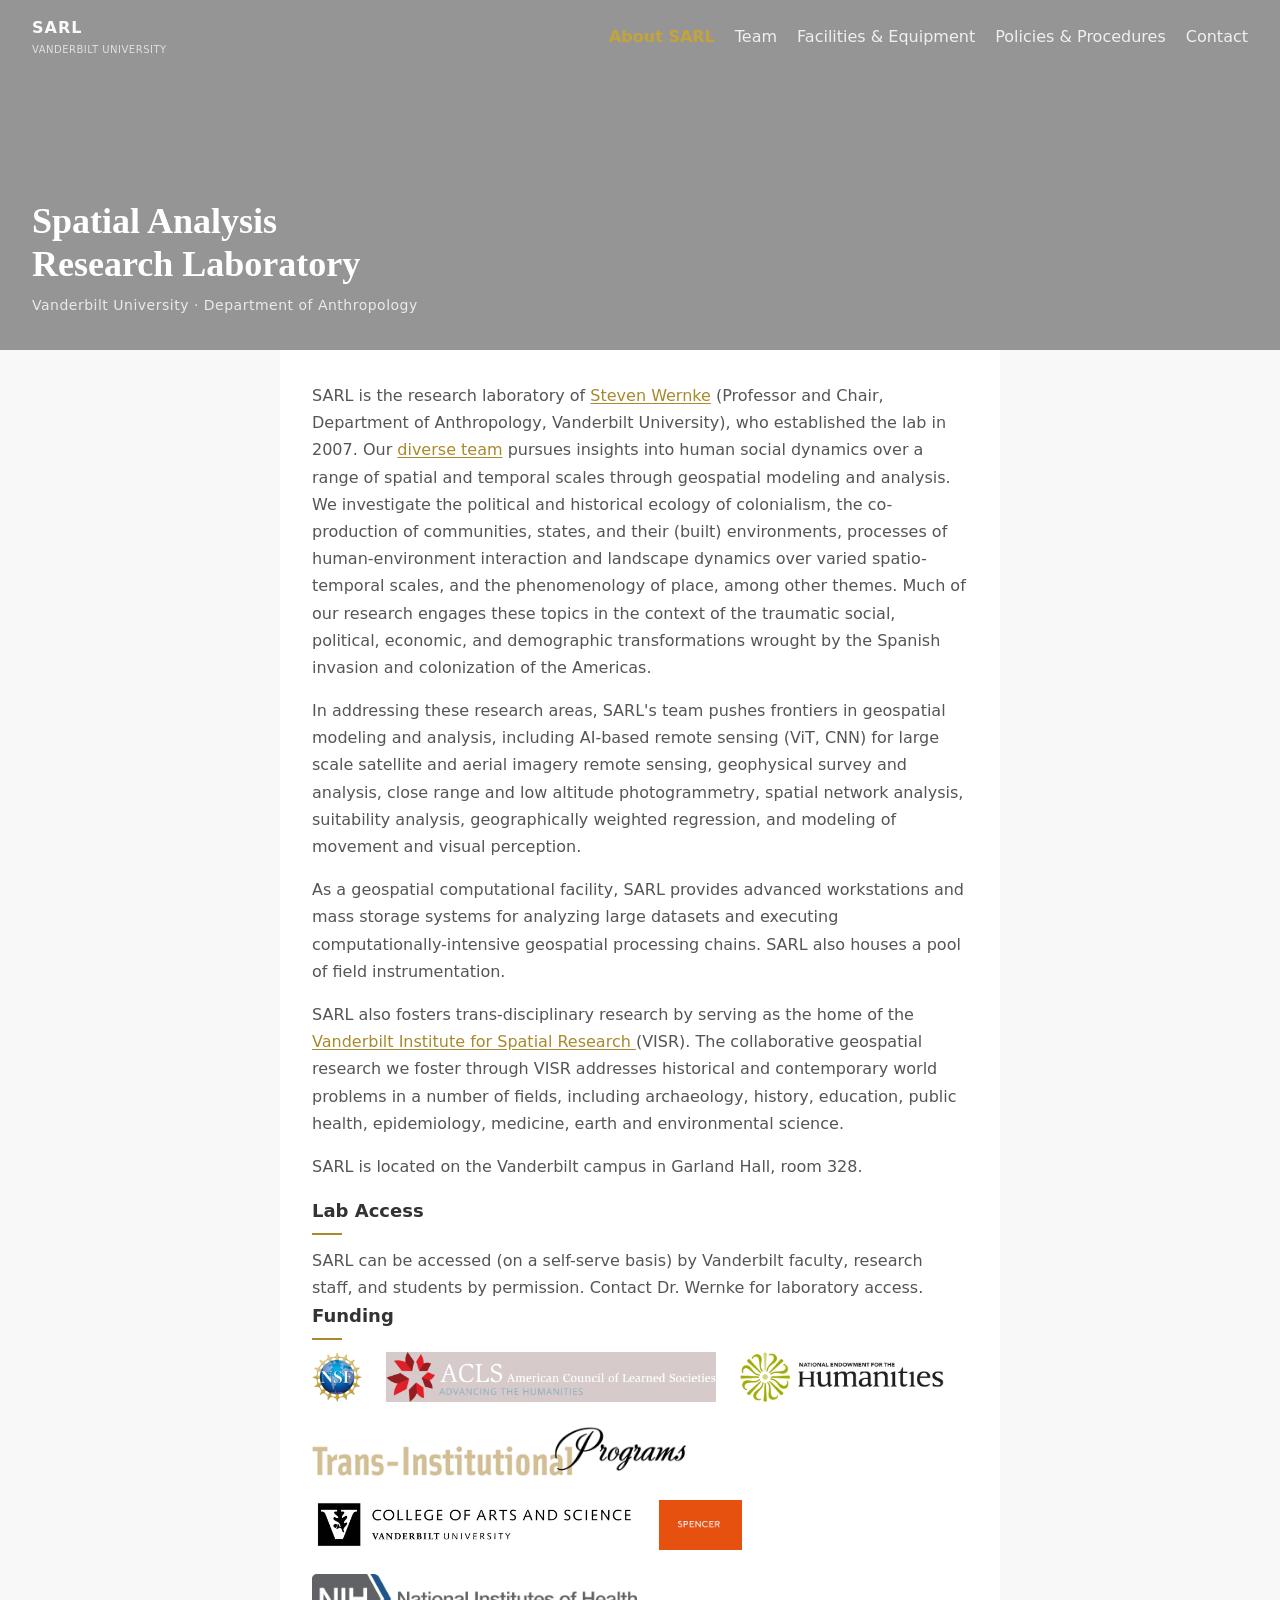
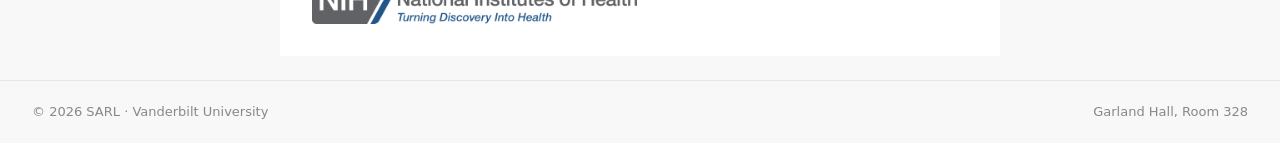
==== index.html @ 1a66ec26 "chore: trigger pages rebuild" ====
<!DOCTYPE html>
<html lang="en">
<head>
  <meta charset="UTF-8">
  <meta name="viewport" content="width=device-width, initial-scale=1.0">
  <title>SARL — Spatial Analysis Research Laboratory</title>
  <link rel="stylesheet" href="css/style.css">
</head>
<body>
  <header class="hero" style="background-image: url('images/hero/satellite.png');">
    <nav class="site-nav">
      <a href="index.html" class="logo">
        <span class="logo-name">SARL</span>
        <span class="logo-sub">VANDERBILT UNIVERSITY</span>
      </a>
      <button class="hamburger" aria-label="Toggle navigation">
        <span></span><span></span><span></span>
      </button>
      <ul class="nav-links">
        <li><a href="index.html" class="active">About SARL</a></li>
        <li><a href="team.html">Team</a></li>
        <li><a href="facilities.html">Facilities &amp; Equipment</a></li>
        <li><a href="policies.html">Policies &amp; Procedures</a></li>
        <li><a href="contact.html">Contact</a></li>
      </ul>
    </nav>
    <div class="hero-text">
      <h1 class="hero-title">Spatial Analysis<br>Research Laboratory</h1>
      <p class="hero-subtitle">Vanderbilt University · Department of Anthropology</p>
    </div>
  </header>

  <main class="content">
    <p>SARL is the research laboratory of <a href="http://stevenwernke.com/" target="_blank" rel="noreferrer noopener"> Steven Wernke</a> (Professor and Chair, Department of Anthropology, Vanderbilt University), who established the lab in 2007. Our <a href="https://wernkelab.org/?page_id=114">diverse team</a> pursues insights into human social dynamics over a range of spatial and temporal scales through geospatial modeling and analysis. We investigate the political and historical ecology of colonialism, the co-production of communities, states, and their (built) environments, processes of human-environment interaction and landscape dynamics over varied spatio-temporal scales, and the phenomenology of place, among other themes. Much of our research engages these topics in the context of the traumatic social, political, economic, and demographic transformations wrought by the Spanish invasion and colonization of the Americas.</p>

    <p>In addressing these research areas, SARL's team pushes frontiers in geospatial modeling and analysis, including AI-based remote sensing (ViT, CNN) for large scale satellite and aerial imagery remote sensing, geophysical survey and analysis, close range and low altitude photogrammetry, spatial network analysis, suitability analysis, geographically weighted regression, and modeling of movement and visual perception.</p>

    <p>As a geospatial computational facility, SARL provides advanced workstations and mass storage systems for analyzing large datasets and executing computationally-intensive geospatial processing chains. SARL also houses a pool of field instrumentation.</p>

    <p>SARL also fosters trans-disciplinary research by serving as the home of the <a href="http://visrvu.org" data-type="link" data-id="visrvu.org">Vanderbilt Institute for Spatial Research </a>(VISR). The collaborative geospatial research we foster through VISR addresses historical and contemporary world problems in a number of fields, including archaeology, history, education, public health, epidemiology, medicine, earth and environmental science.</p>

    <p>SARL is located on the Vanderbilt campus in Garland Hall, room 328.</p>

    <section>
      <h2 class="section-heading">Lab Access</h2>
      <p>SARL can be accessed (on a self-serve basis) by Vanderbilt faculty, research staff, and students by permission. Contact Dr. Wernke for laboratory access.</p>
    </section>

    <section>
      <h2 class="section-heading">Funding</h2>
      <div class="funding-logos">
        <img src="images/logos/nsf.png" alt="National Science Foundation logo">
        <img src="images/logos/acls.png" alt="American Council of Learned Societies logo">
        <img src="images/logos/neh.jpg" alt="National Endowment for the Humanities logo">
        <img src="images/logos/vanderbilt-tip.png" alt="Vanderbilt Trans-Institutional Programs logo">
        <img src="images/logos/vanderbilt-cas.jpg" alt="Vanderbilt College of Arts and Science logo">
        <img src="images/logos/spencer.jpg" alt="Spencer Foundation logo">
        <img src="images/logos/nih.png" alt="National Institutes of Health logo">
      </div>
    </section>
  </main>

  <footer class="site-footer">
    <span>&copy; 2026 SARL · Vanderbilt University</span>
    <span>Garland Hall, Room 328</span>
  </footer>

  <script src="js/nav.js"></script>
</body>
</html>
---- css/style.css ----
/* === Variables & Reset === */
:root {
  --gold: #a8892e;
  --gold-light: #c4a43a;
  --heading: #333333;
  --body-text: #555555;
  --secondary: #888888;
  --bg: #f8f8f8;
  --white: #ffffff;
  --max-width: 720px;
  --padding: 32px;
  --section-gap: 24px;
}

*,
*::before,
*::after {
  box-sizing: border-box;
  margin: 0;
  padding: 0;
}

html {
  font-family: system-ui, -apple-system, sans-serif;
  font-size: 16px;
  line-height: 1.7;
  color: var(--body-text);
  background: var(--bg);
}

body {
  min-height: 100vh;
}

img {
  max-width: 100%;
  height: auto;
  display: block;
}

a {
  color: var(--gold);
  text-decoration: underline;
  text-underline-offset: 2px;
}

a:hover {
  color: var(--gold-light);
}

/* === Layout === */
.content {
  max-width: var(--max-width);
  margin: 0 auto;
  padding: var(--padding);
  background: var(--white);
}

.content > p {
  margin-bottom: 16px;
}

/* === Nav (subpages) === */
.site-nav {
  display: flex;
  justify-content: space-between;
  align-items: center;
  padding: 14px var(--padding);
  border-bottom: 2px solid var(--gold);
  background: var(--white);
}

.site-nav .logo {
  text-decoration: none;
}

.site-nav .logo-name {
  font-weight: 700;
  color: var(--heading);
  font-size: 16px;
  letter-spacing: 1px;
  text-decoration: none;
}

.site-nav .logo-sub {
  font-size: 10px;
  color: var(--gold);
  letter-spacing: 0.5px;
  display: block;
}

.nav-links {
  display: flex;
  gap: 20px;
  list-style: none;
}

.nav-links a {
  font-size: 16px;
  color: var(--body-text);
  text-decoration: none;
}

.nav-links a:hover {
  color: var(--gold);
}

.nav-links a.active {
  color: var(--gold);
  font-weight: 600;
}

.hamburger {
  display: none;
  background: none;
  border: none;
  cursor: pointer;
  flex-direction: column;
  gap: 4px;
}

.hamburger span {
  display: block;
  width: 22px;
  height: 2px;
  background: var(--heading);
  transition: transform 0.2s;
}

/* === Hero (homepage only) === */
.hero {
  position: relative;
  height: 350px;
  background-size: cover;
  background-position: center;
  display: flex;
  flex-direction: column;
  justify-content: space-between;
}

.hero::before {
  content: "";
  position: absolute;
  inset: 0;
  background: rgba(0, 0, 0, 0.4);
}

.hero > * {
  position: relative;
  z-index: 1;
}

.hero .site-nav {
  background: transparent;
  border-bottom: none;
}

.hero .site-nav .logo-name {
  color: rgba(255, 255, 255, 0.95);
}

.hero .site-nav .logo-sub {
  color: rgba(255, 255, 255, 0.7);
}

.hero .nav-links a {
  color: rgba(255, 255, 255, 0.85);
}

.hero .nav-links a:hover,
.hero .nav-links a.active {
  color: var(--gold-light);
}

.hero-text {
  padding: var(--padding);
}

.hero-title {
  font-family: Georgia, serif;
  font-size: 36px;
  font-weight: 700;
  color: #fff;
  line-height: 1.2;
}

.hero-subtitle {
  color: rgba(255, 255, 255, 0.8);
  font-size: 14px;
  margin-top: 8px;
  letter-spacing: 0.5px;
}

/* === Typography === */
.page-title {
  font-size: 28px;
  font-weight: 700;
  color: var(--heading);
  margin-bottom: 6px;
}

.page-title::after {
  content: "";
  display: block;
  width: 40px;
  height: 2px;
  background: var(--gold);
  margin-top: 8px;
}

.section-label {
  font-size: 13px;
  font-weight: 600;
  color: var(--gold);
  text-transform: uppercase;
  letter-spacing: 1px;
  margin-bottom: 16px;
  margin-top: var(--section-gap);
}

.section-heading {
  font-size: 18px;
  font-weight: 700;
  color: var(--heading);
}

.section-heading::after {
  content: "";
  display: block;
  width: 30px;
  height: 2px;
  background: var(--gold);
  margin-top: 6px;
  margin-bottom: 12px;
}

.subtitle {
  font-size: 13px;
  color: var(--gold);
}

/* === Footer === */
.site-footer {
  border-top: 1px solid #e5e5e5;
  padding: 20px var(--padding);
  display: flex;
  justify-content: space-between;
  font-size: 13px;
  color: var(--secondary);
  margin-top: var(--section-gap);
}

/* === Team profiles === */
.profile {
  display: flex;
  gap: 20px;
  padding-bottom: var(--section-gap);
  margin-bottom: var(--section-gap);
  border-bottom: 1px solid #eee;
}

.profile:last-child {
  border-bottom: none;
}

.profile-photo {
  width: 120px;
  max-height: 160px;
  border-radius: 4px;
  flex-shrink: 0;
  object-fit: cover;
}

.profile-name {
  font-size: 18px;
  font-weight: 700;
  color: var(--heading);
}

.profile-title {
  font-size: 13px;
  color: var(--gold);
  margin: 2px 0 8px;
}

.profile-bio {
  font-size: 15px;
  line-height: 1.7;
}

.profile-bio p {
  margin-bottom: 12px;
}

.profile-bio a {
  color: var(--gold);
}

/* === Facilities equipment grid === */
.equipment-grid {
  display: grid;
  grid-template-columns: 1fr 1fr;
  gap: 20px;
  margin-bottom: var(--section-gap);
}

.equipment-item h3 {
  font-size: 15px;
  font-weight: 600;
  color: var(--heading);
  margin-bottom: 4px;
}

.equipment-item p {
  font-size: 14px;
  color: var(--body-text);
}

/* === Funding logos === */
.funding-logos {
  display: flex;
  flex-wrap: wrap;
  gap: 24px;
  align-items: center;
  margin-top: 12px;
}

.funding-logos img {
  height: 50px;
  width: auto;
}

/* === Software list === */
.software-list {
  font-size: 15px;
  color: var(--body-text);
  line-height: 2;
}

/* === Contact === */
.contact-card {
  display: flex;
  gap: 24px;
  align-items: flex-start;
}

.contact-photo {
  width: 180px;
  border-radius: 4px;
  flex-shrink: 0;
}

/* === Policies sections === */
.policy-section {
  margin-bottom: var(--section-gap);
}

.policy-section p {
  margin-bottom: 12px;
}

/* === Mobile (≤768px) === */
@media (max-width: 768px) {
  :root {
    --padding: 16px;
  }

  .hamburger {
    display: flex;
  }

  .nav-links {
    display: none;
    flex-direction: column;
    width: 100%;
    padding: 12px 0;
    gap: 0;
  }

  .nav-links.open {
    display: flex;
  }

  .nav-links a {
    padding: 10px 0;
    border-bottom: 1px solid #eee;
  }

  .site-nav {
    flex-wrap: wrap;
  }

  .hero {
    height: 200px;
  }

  .hero-title {
    font-size: 24px;
  }

  .page-title {
    font-size: 22px;
  }

  .profile {
    flex-direction: column;
  }

  .profile-photo {
    width: 80px;
  }

  .equipment-grid {
    grid-template-columns: 1fr;
  }

  .contact-card {
    flex-direction: column;
  }

  .contact-photo {
    width: 140px;
  }

  .site-footer {
    flex-direction: column;
    text-align: center;
    gap: 4px;
  }

  .funding-logos img {
    height: 40px;
  }
}
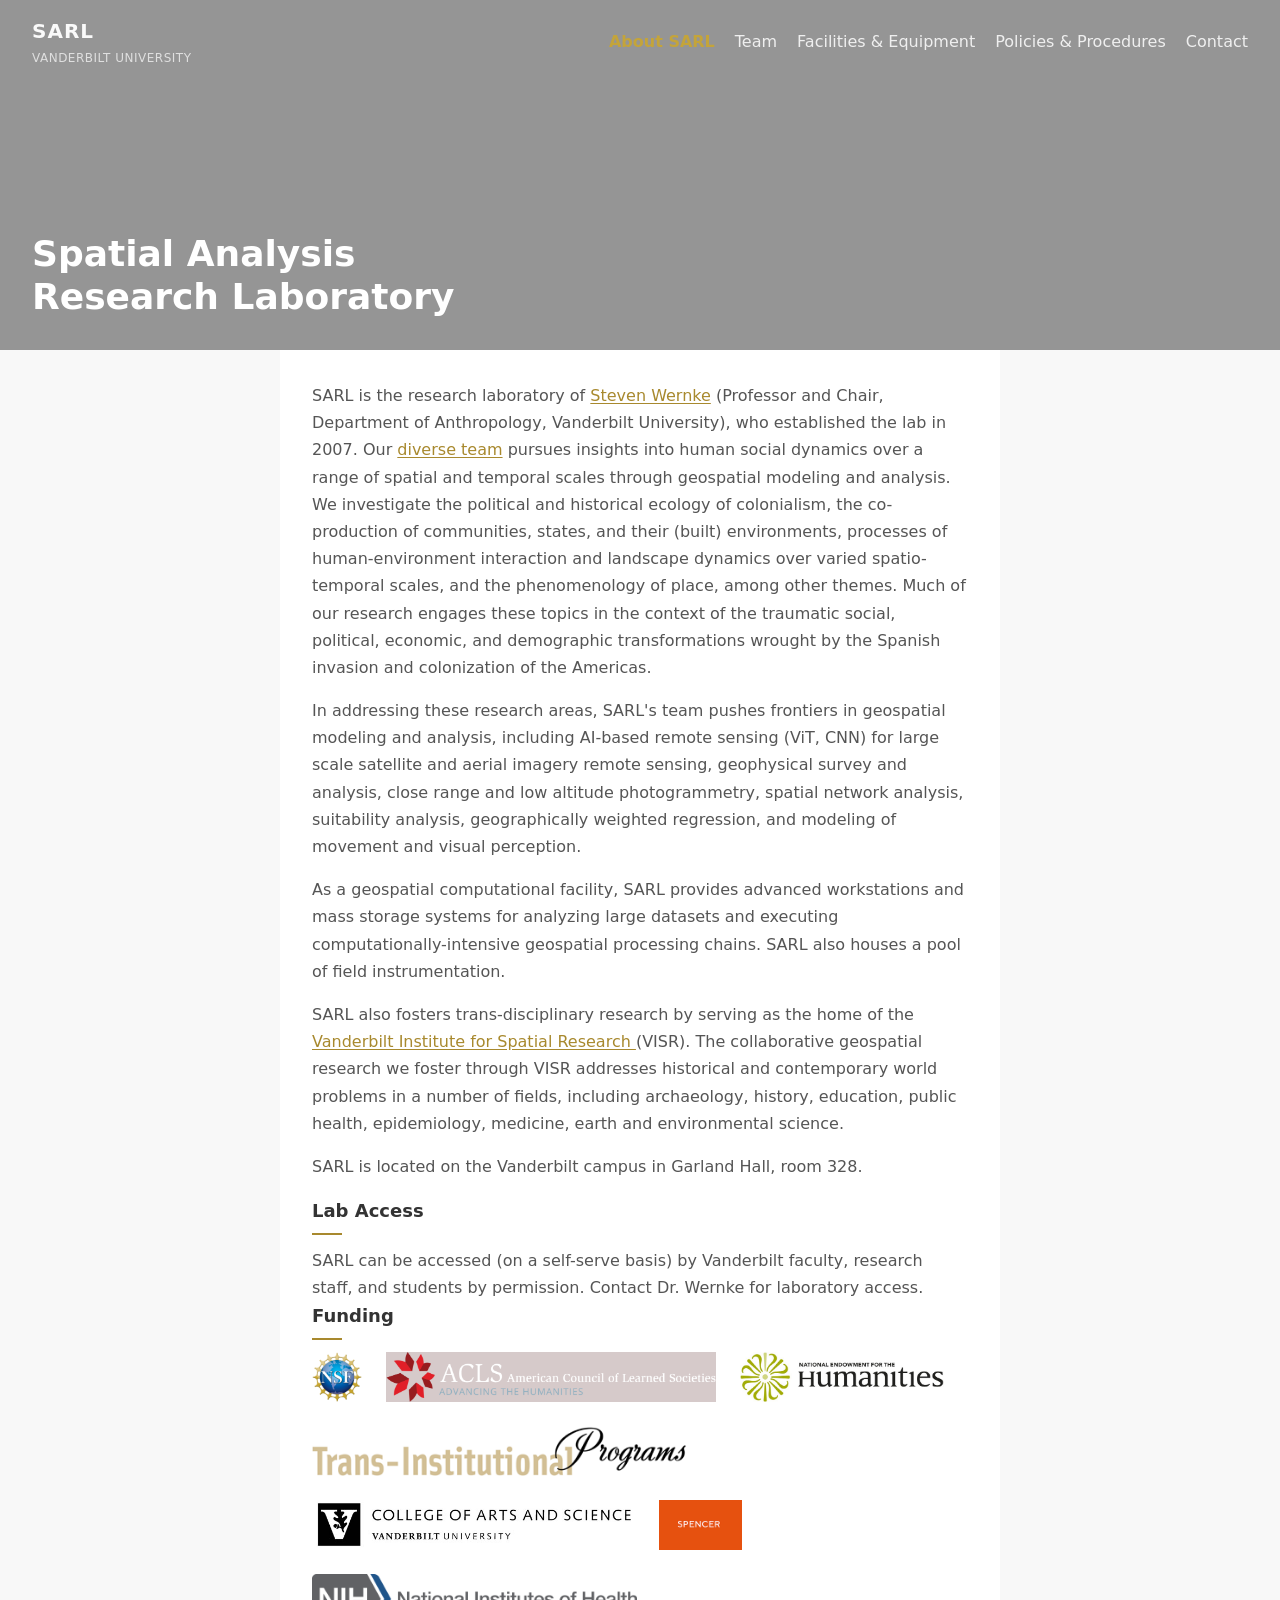
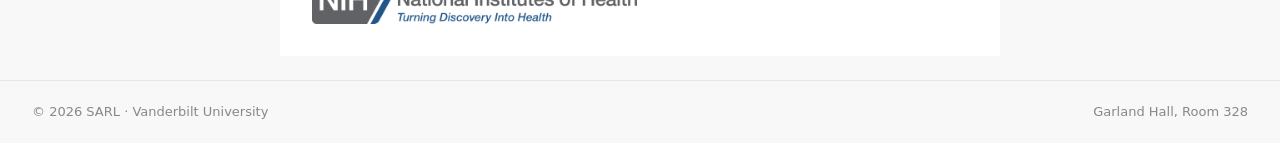
==== commit 31854991: "fix: remove hero subtitle Co-Authored-By: Claude Sonnet 4.6 <noreply@anthropic.com>" ====
--- a/index.html
+++ b/index.html
@@ -26,7 +26,6 @@
     </nav>
     <div class="hero-text">
       <h1 class="hero-title">Spatial Analysis<br>Research Laboratory</h1>
-      <p class="hero-subtitle">Vanderbilt University · Department of Anthropology</p>
     </div>
   </header>
 
--- a/css/style.css
+++ b/css/style.css
@@ -77,13 +77,13 @@
 .site-nav .logo-name {
   font-weight: 700;
   color: var(--heading);
-  font-size: 16px;
+  font-size: 20px;
   letter-spacing: 1px;
   text-decoration: none;
 }
 
 .site-nav .logo-sub {
-  font-size: 10px;
+  font-size: 12px;
   color: var(--gold);
   letter-spacing: 0.5px;
   display: block;
@@ -177,7 +177,7 @@
 }
 
 .hero-title {
-  font-family: Georgia, serif;
+  font-family: system-ui, -apple-system, sans-serif;
   font-size: 36px;
   font-weight: 700;
   color: #fff;
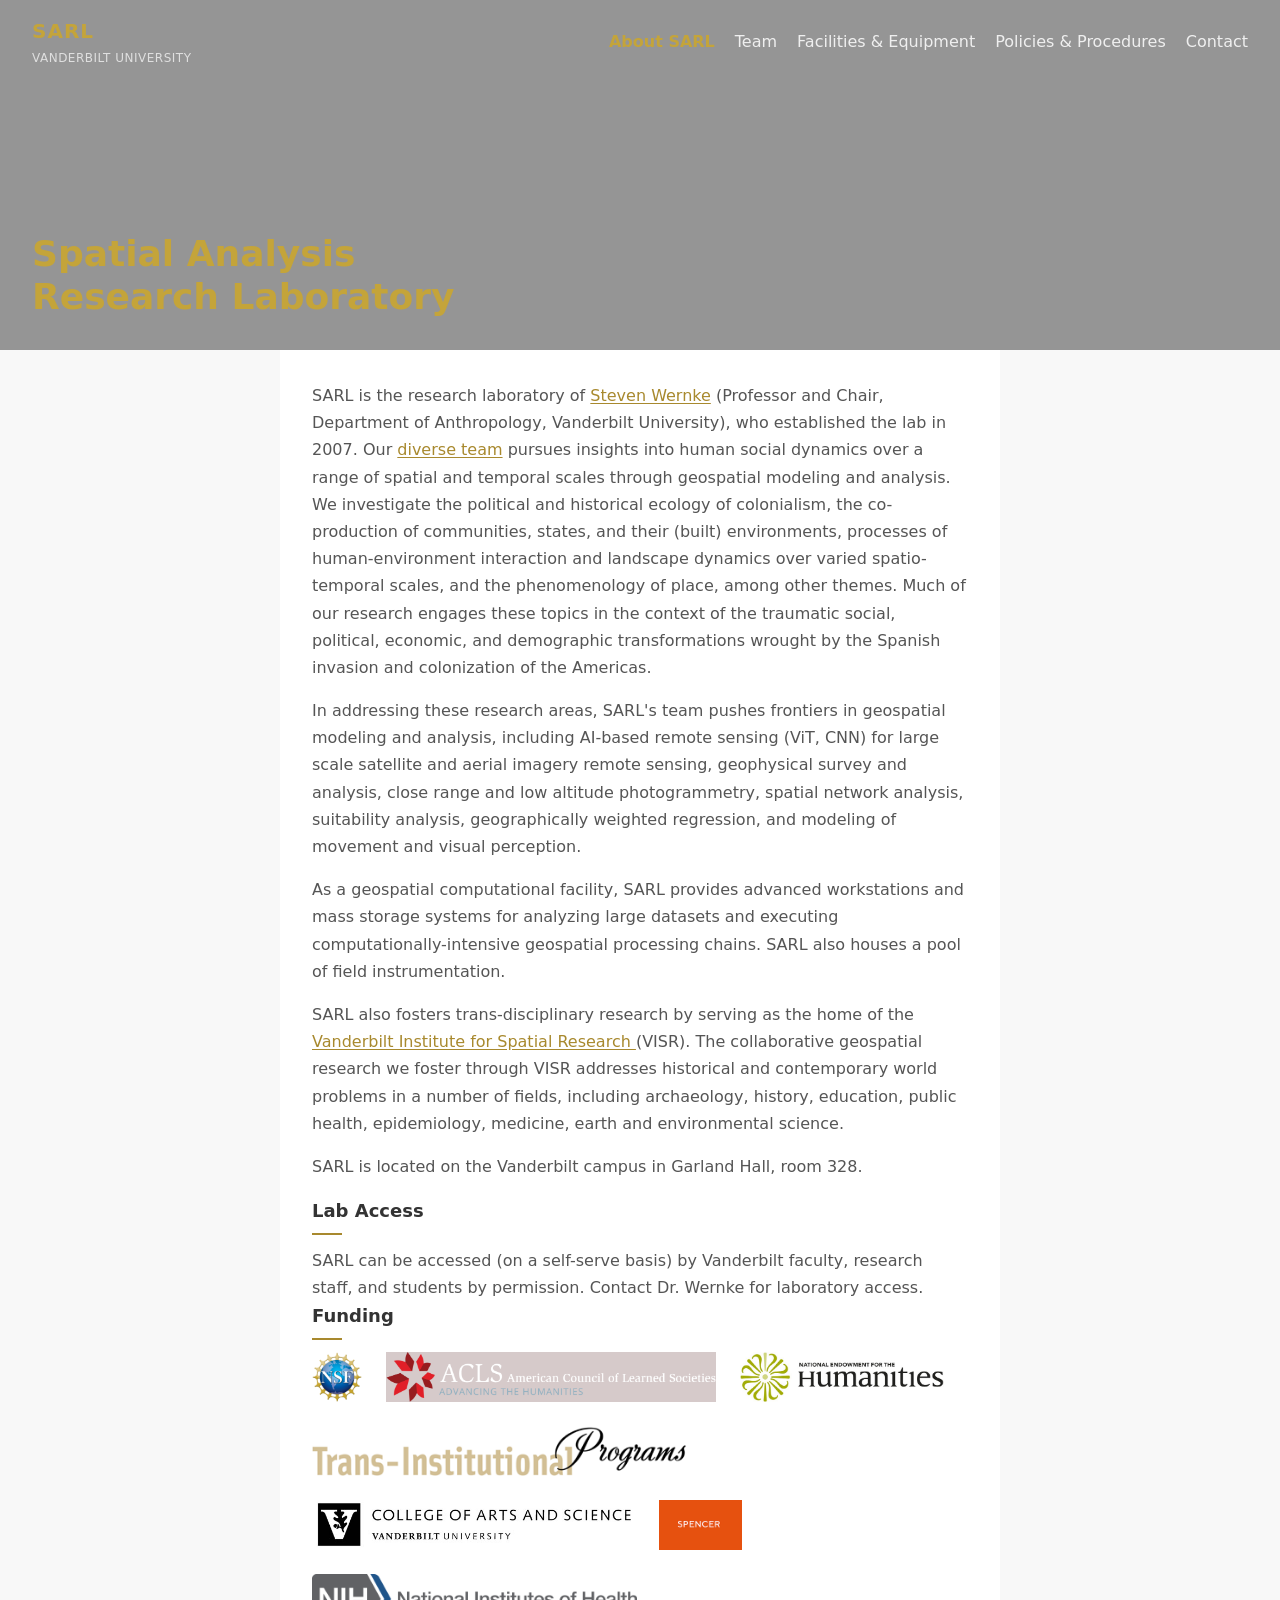
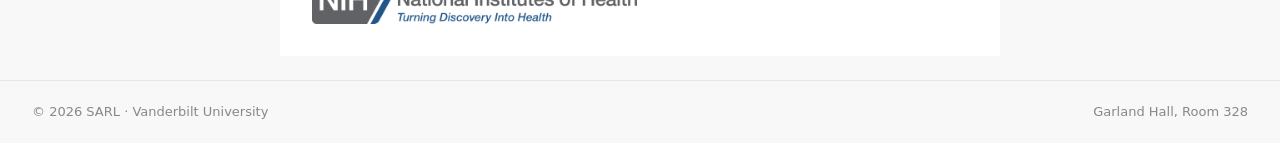
==== commit a68b4d30: "fix: open all external links in new tabs Co-Authored-By: Claude Sonnet 4.6 <noreply@anthropic.com>" ====
--- a/index.html
+++ b/index.html
@@ -36,7 +36,7 @@
 
     <p>As a geospatial computational facility, SARL provides advanced workstations and mass storage systems for analyzing large datasets and executing computationally-intensive geospatial processing chains. SARL also houses a pool of field instrumentation.</p>
 
-    <p>SARL also fosters trans-disciplinary research by serving as the home of the <a href="http://visrvu.org" data-type="link" data-id="visrvu.org">Vanderbilt Institute for Spatial Research </a>(VISR). The collaborative geospatial research we foster through VISR addresses historical and contemporary world problems in a number of fields, including archaeology, history, education, public health, epidemiology, medicine, earth and environmental science.</p>
+    <p>SARL also fosters trans-disciplinary research by serving as the home of the <a href="http://visrvu.org" target="_blank" rel="noreferrer noopener">Vanderbilt Institute for Spatial Research </a>(VISR). The collaborative geospatial research we foster through VISR addresses historical and contemporary world problems in a number of fields, including archaeology, history, education, public health, epidemiology, medicine, earth and environmental science.</p>
 
     <p>SARL is located on the Vanderbilt campus in Garland Hall, room 328.</p>
 
--- a/css/style.css
+++ b/css/style.css
@@ -156,7 +156,7 @@
 }
 
 .hero .site-nav .logo-name {
-  color: rgba(255, 255, 255, 0.95);
+  color: var(--gold-light);
 }
 
 .hero .site-nav .logo-sub {
@@ -180,7 +180,7 @@
   font-family: system-ui, -apple-system, sans-serif;
   font-size: 36px;
   font-weight: 700;
-  color: #fff;
+  color: var(--gold-light);
   line-height: 1.2;
 }
 
@@ -296,6 +296,26 @@
   color: var(--gold);
 }
 
+/* === Facilities === */
+.content ul {
+  padding-left: 20px;
+  margin-bottom: 16px;
+}
+
+.content ul li {
+  margin-bottom: 6px;
+}
+
+.facility-figure {
+  margin-top: 16px;
+}
+
+.facility-figure figcaption {
+  font-size: 13px;
+  color: var(--secondary);
+  margin-top: 6px;
+}
+
 /* === Facilities equipment grid === */
 .equipment-grid {
   display: grid;
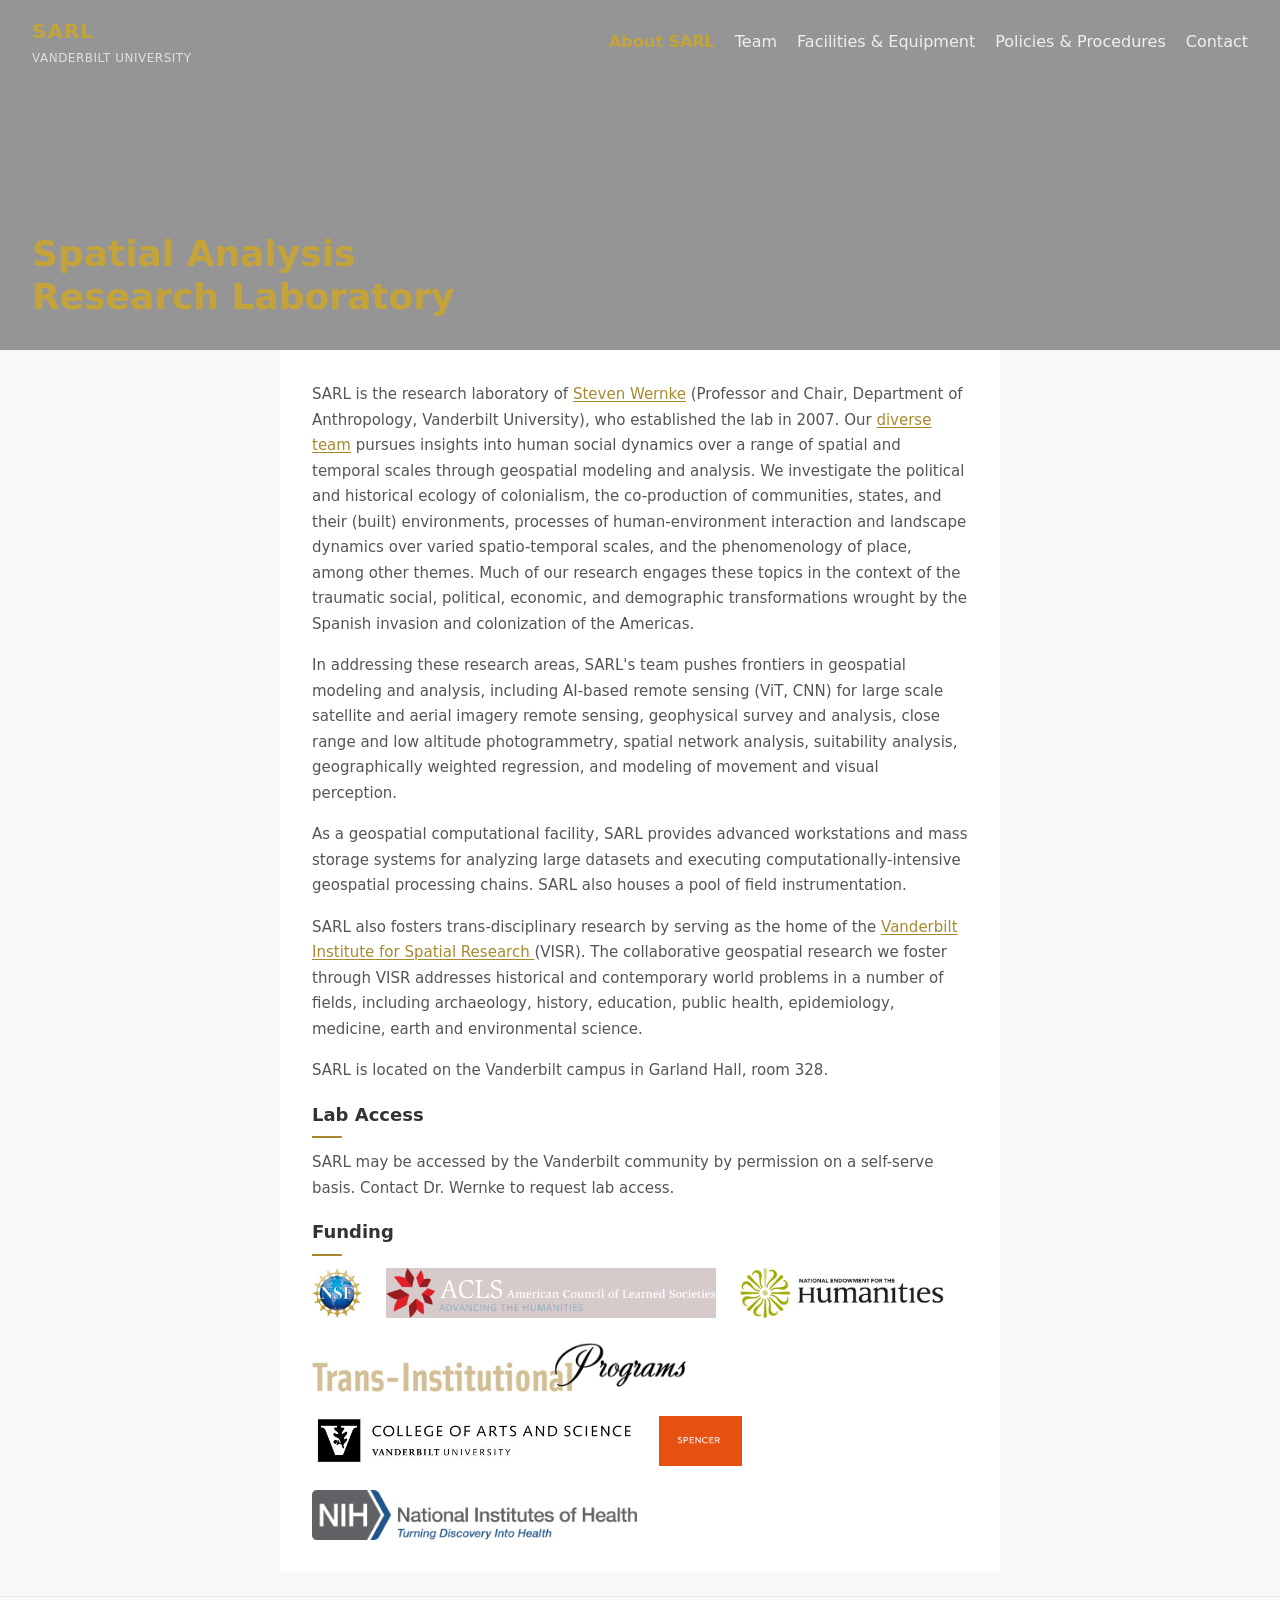
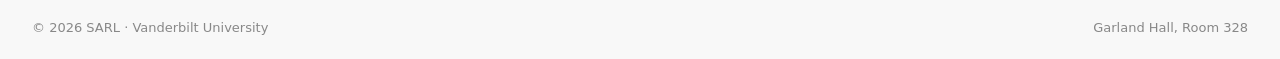
==== commit 4ff76c81: "fix: update lab access and landing page text Co-Authored-By: Claude Sonnet 4.6 <noreply@anthropic.co" ====
--- a/index.html
+++ b/index.html
@@ -42,7 +42,7 @@
 
     <section>
       <h2 class="section-heading">Lab Access</h2>
-      <p>SARL can be accessed (on a self-serve basis) by Vanderbilt faculty, research staff, and students by permission. Contact Dr. Wernke for laboratory access.</p>
+      <p>SARL may be accessed by the Vanderbilt community by permission on a self-serve basis. Contact Dr. Wernke to request lab access.</p>
     </section>
 
     <section>
--- a/css/style.css
+++ b/css/style.css
@@ -56,8 +56,10 @@
   background: var(--white);
 }
 
-.content > p {
+.content > p,
+.content section p {
   margin-bottom: 16px;
+  font-size: 15px;
 }
 
 /* === Nav (subpages) === */
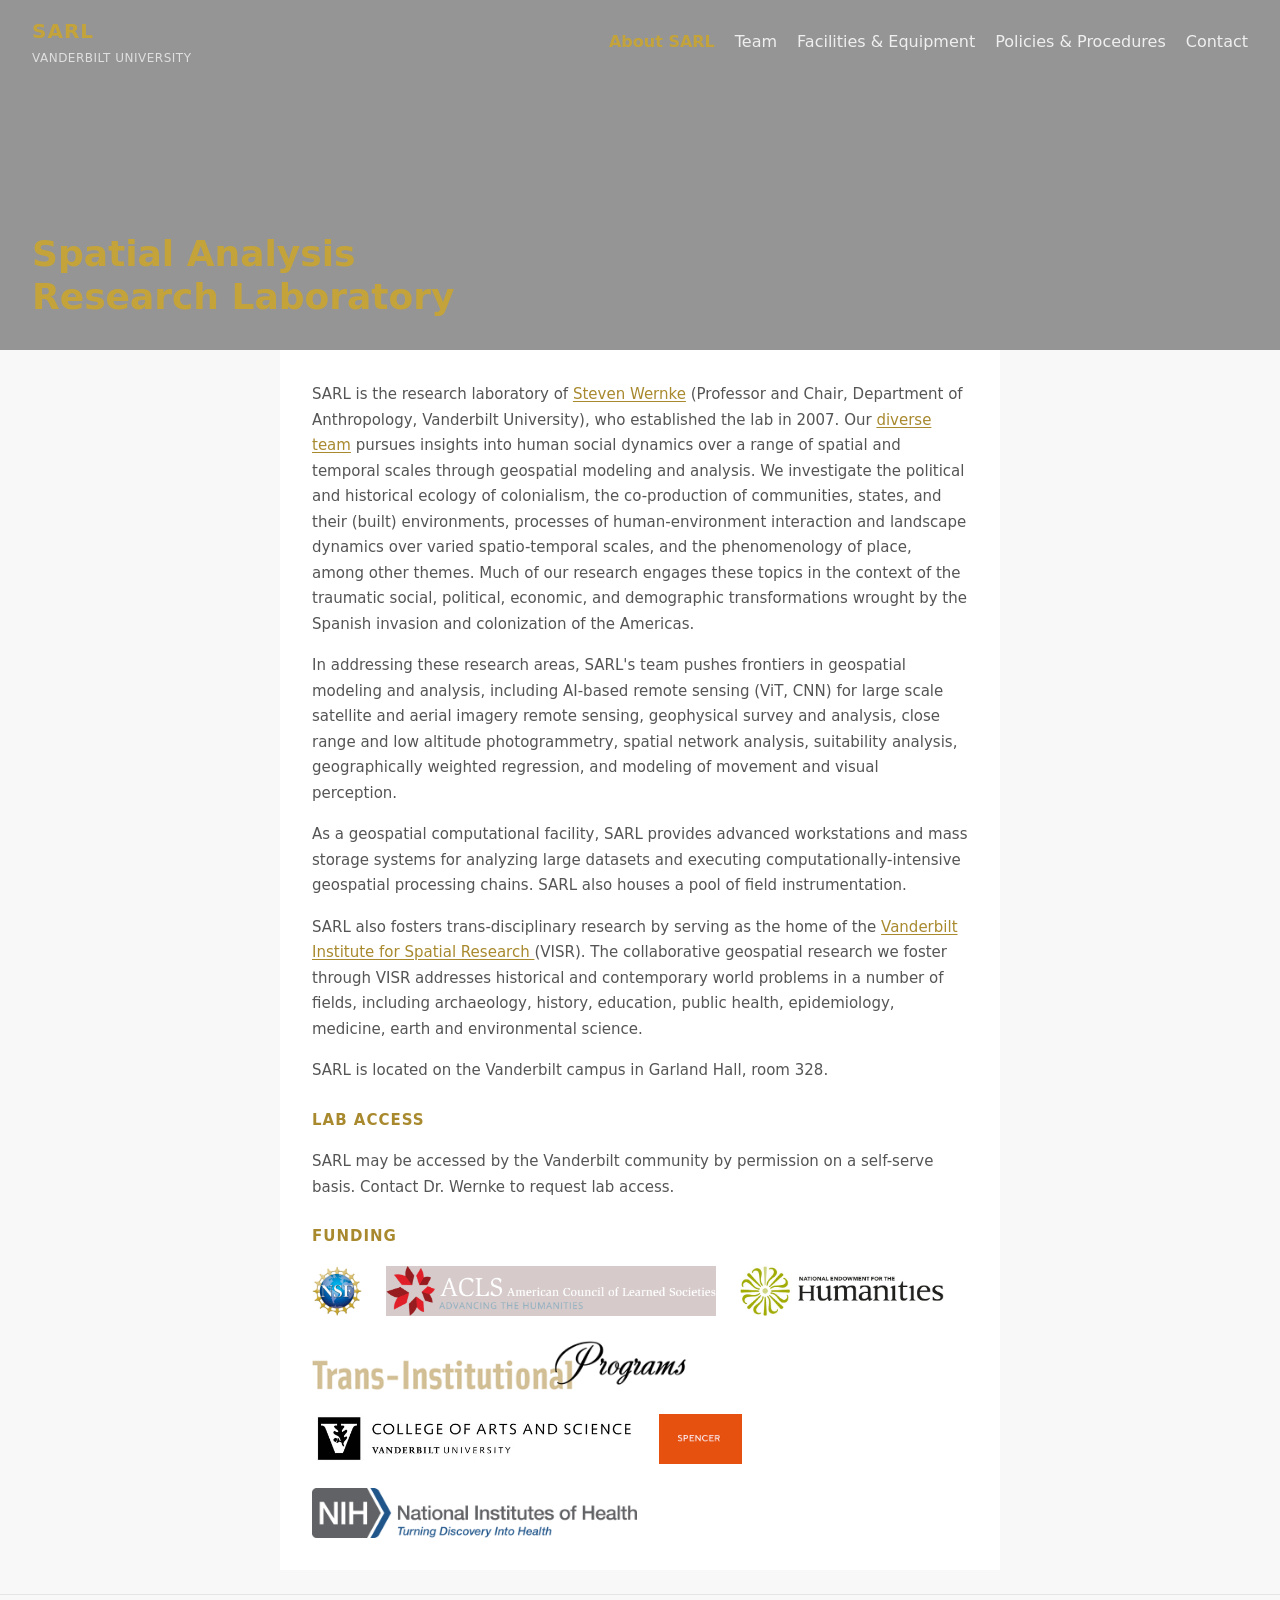
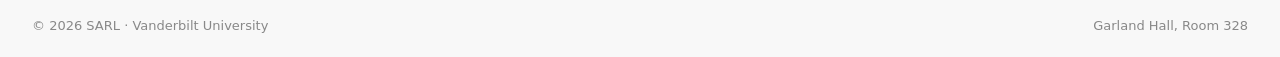
==== commit 607d3846: "Unify section headers to gold uppercase style across all pages Co-Authored-By: Claude Opus 4.6 (1M c" ====
--- a/index.html
+++ b/index.html
@@ -41,12 +41,12 @@
     <p>SARL is located on the Vanderbilt campus in Garland Hall, room 328.</p>
 
     <section>
-      <h2 class="section-heading">Lab Access</h2>
+      <h2 class="section-label">Lab Access</h2>
       <p>SARL may be accessed by the Vanderbilt community by permission on a self-serve basis. Contact Dr. Wernke to request lab access.</p>
     </section>
 
     <section>
-      <h2 class="section-heading">Funding</h2>
+      <h2 class="section-label">Funding</h2>
       <div class="funding-logos">
         <img src="images/logos/nsf.png" alt="National Science Foundation logo">
         <img src="images/logos/acls.png" alt="American Council of Learned Societies logo">
--- a/css/style.css
+++ b/css/style.css
@@ -118,15 +118,19 @@
   border: none;
   cursor: pointer;
   flex-direction: column;
-  gap: 4px;
+  gap: 5px;
+  padding: 6px;
+  z-index: 1001;
 }
 
 .hamburger span {
   display: block;
-  width: 22px;
-  height: 2px;
-  background: var(--heading);
-  transition: transform 0.2s;
+  width: 24px;
+  height: 3px;
+  background: var(--gold);
+  border-radius: 2px;
+  transition: transform 0.3s, opacity 0.3s;
+  box-shadow: 0 1px 3px rgba(0, 0, 0, 0.3);
 }
 
 /* === Hero (homepage only) === */
@@ -165,13 +169,15 @@
   color: rgba(255, 255, 255, 0.7);
 }
 
-.hero .nav-links a {
-  color: rgba(255, 255, 255, 0.85);
-}
-
-.hero .nav-links a:hover,
-.hero .nav-links a.active {
-  color: var(--gold-light);
+@media (min-width: 769px) {
+  .hero .nav-links a {
+    color: rgba(255, 255, 255, 0.85);
+  }
+
+  .hero .nav-links a:hover,
+  .hero .nav-links a.active {
+    color: var(--gold-light);
+  }
 }
 
 .hero-text {
@@ -211,7 +217,7 @@
 }
 
 .section-label {
-  font-size: 13px;
+  font-size: 15px;
   font-weight: 600;
   color: var(--gold);
   text-transform: uppercase;
@@ -221,18 +227,15 @@
 }
 
 .section-heading {
-  font-size: 18px;
-  font-weight: 700;
-  color: var(--heading);
+  font-size: 15px;
+  font-weight: 600;
+  color: var(--gold);
+  text-transform: uppercase;
+  letter-spacing: 1px;
 }
 
 .section-heading::after {
-  content: "";
-  display: block;
-  width: 30px;
-  height: 2px;
-  background: var(--gold);
-  margin-top: 6px;
+  display: none;
   margin-bottom: 12px;
 }
 
@@ -266,8 +269,8 @@
 }
 
 .profile-photo {
-  width: 120px;
-  max-height: 160px;
+  width: 180px;
+  max-height: 240px;
   border-radius: 4px;
   flex-shrink: 0;
   object-fit: cover;
@@ -280,7 +283,7 @@
 }
 
 .profile-title {
-  font-size: 13px;
+  font-size: 15px;
   color: var(--gold);
   margin: 2px 0 8px;
 }
@@ -367,7 +370,7 @@
 }
 
 .contact-photo {
-  width: 180px;
+  width: 270px;
   border-radius: 4px;
   flex-shrink: 0;
 }
@@ -394,9 +397,16 @@
   .nav-links {
     display: none;
     flex-direction: column;
-    width: 100%;
-    padding: 12px 0;
+    position: absolute;
+    top: 100%;
+    right: 0;
+    width: 220px;
+    background: var(--white);
+    box-shadow: 0 4px 12px rgba(0, 0, 0, 0.15);
+    border-radius: 0 0 0 8px;
+    padding: 8px 0;
     gap: 0;
+    z-index: 1000;
   }
 
   .nav-links.open {
@@ -404,12 +414,25 @@
   }
 
   .nav-links a {
-    padding: 10px 0;
+    display: block;
+    padding: 12px 20px;
     border-bottom: 1px solid #eee;
+    font-size: 15px;
+    color: var(--body-text);
+  }
+
+  .nav-links li:last-child a {
+    border-bottom: none;
+  }
+
+  .nav-links a:hover {
+    background: var(--bg);
   }
 
   .site-nav {
-    flex-wrap: wrap;
+    flex-wrap: nowrap;
+    position: relative;
+    z-index: 100;
   }
 
   .hero {
@@ -429,7 +452,7 @@
   }
 
   .profile-photo {
-    width: 80px;
+    width: 120px;
   }
 
   .equipment-grid {
@@ -441,7 +464,7 @@
   }
 
   .contact-photo {
-    width: 140px;
+    width: 210px;
   }
 
   .site-footer {
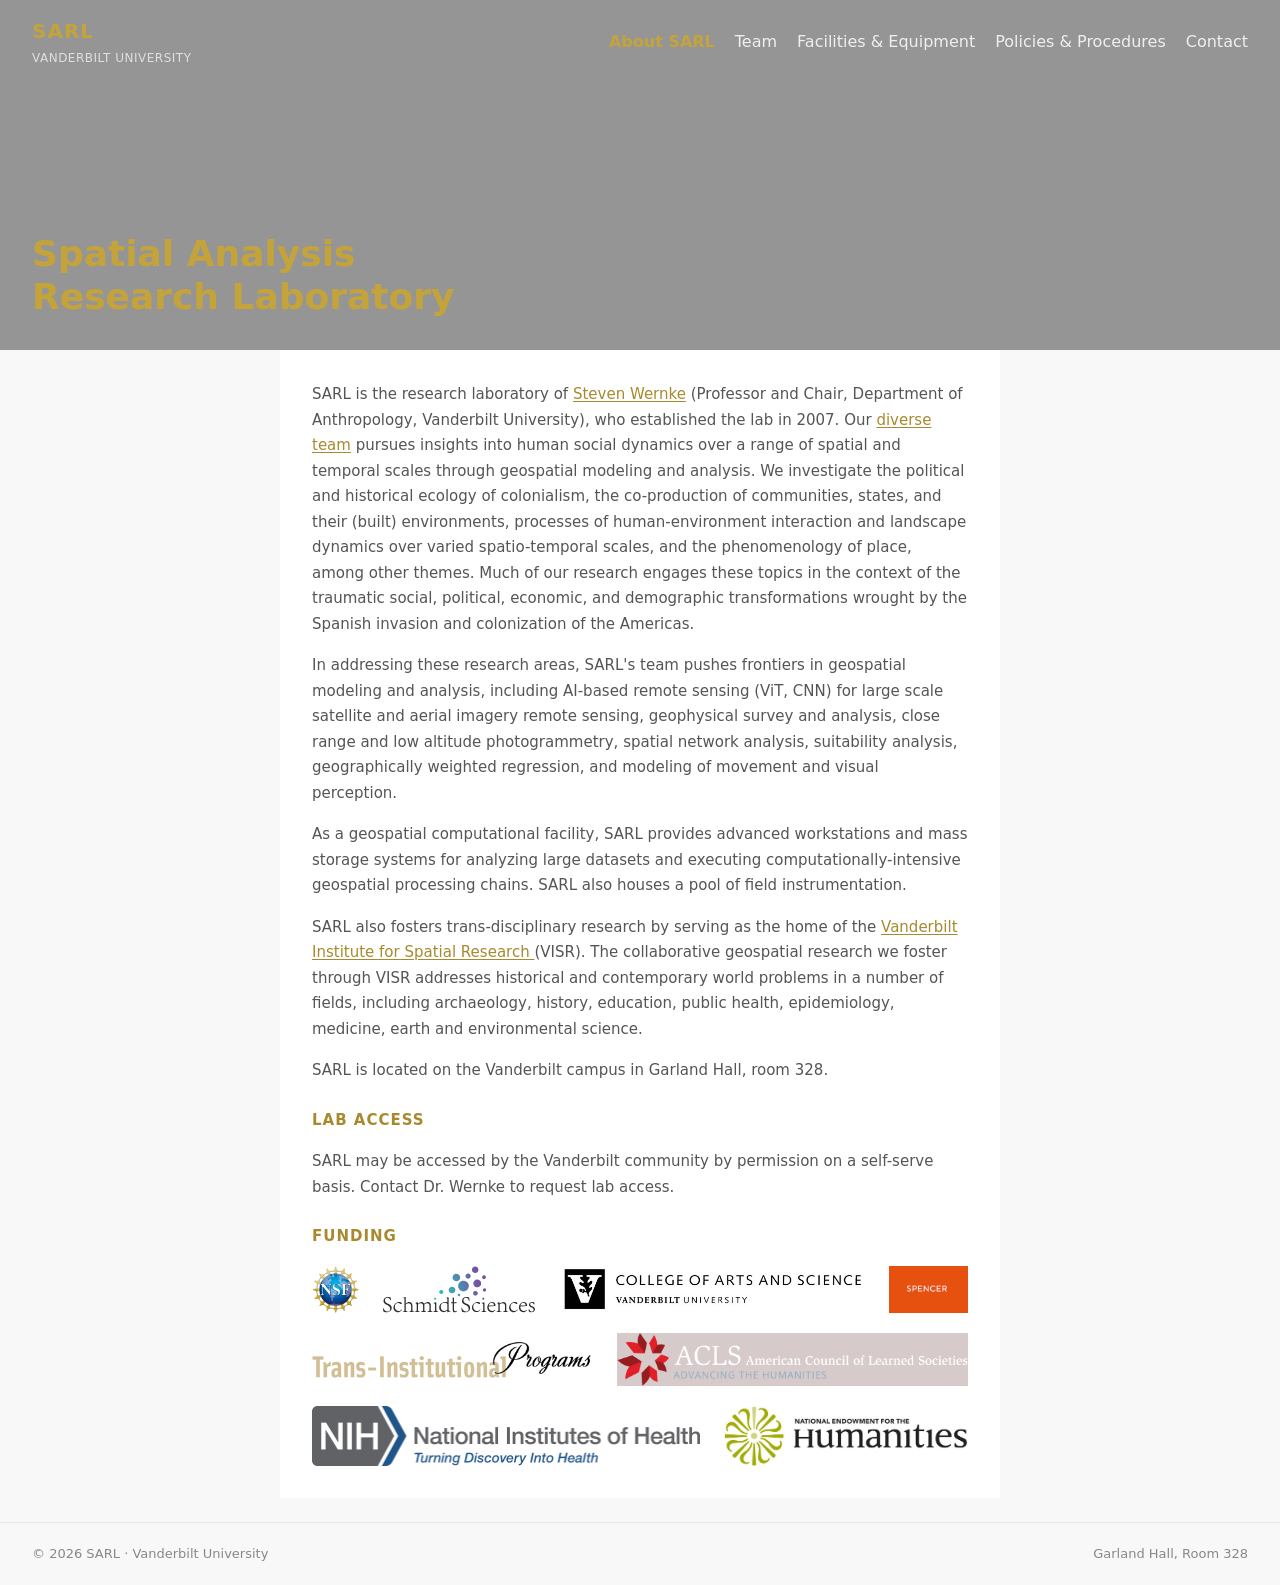
==== commit fc787fd8: "Add Schmidt Sciences logo and justify funding logo rows Arrange funding logos in three full-width ro" ====
--- a/index.html
+++ b/index.html
@@ -30,7 +30,7 @@
   </header>
 
   <main class="content">
-    <p>SARL is the research laboratory of <a href="http://stevenwernke.com/" target="_blank" rel="noreferrer noopener"> Steven Wernke</a> (Professor and Chair, Department of Anthropology, Vanderbilt University), who established the lab in 2007. Our <a href="https://wernkelab.org/?page_id=114">diverse team</a> pursues insights into human social dynamics over a range of spatial and temporal scales through geospatial modeling and analysis. We investigate the political and historical ecology of colonialism, the co-production of communities, states, and their (built) environments, processes of human-environment interaction and landscape dynamics over varied spatio-temporal scales, and the phenomenology of place, among other themes. Much of our research engages these topics in the context of the traumatic social, political, economic, and demographic transformations wrought by the Spanish invasion and colonization of the Americas.</p>
+    <p>SARL is the research laboratory of <a href="http://stevenwernke.com/" target="_blank" rel="noreferrer noopener"> Steven Wernke</a> (Professor and Chair, Department of Anthropology, Vanderbilt University), who established the lab in 2007. Our <a href="team.html">diverse team</a> pursues insights into human social dynamics over a range of spatial and temporal scales through geospatial modeling and analysis. We investigate the political and historical ecology of colonialism, the co-production of communities, states, and their (built) environments, processes of human-environment interaction and landscape dynamics over varied spatio-temporal scales, and the phenomenology of place, among other themes. Much of our research engages these topics in the context of the traumatic social, political, economic, and demographic transformations wrought by the Spanish invasion and colonization of the Americas.</p>
 
     <p>In addressing these research areas, SARL's team pushes frontiers in geospatial modeling and analysis, including AI-based remote sensing (ViT, CNN) for large scale satellite and aerial imagery remote sensing, geophysical survey and analysis, close range and low altitude photogrammetry, spatial network analysis, suitability analysis, geographically weighted regression, and modeling of movement and visual perception.</p>
 
@@ -47,14 +47,22 @@
 
     <section>
       <h2 class="section-label">Funding</h2>
+      <!-- --ar is each image's width / height; --scale shrinks a logo within its row -->
       <div class="funding-logos">
-        <img src="images/logos/nsf.png" alt="National Science Foundation logo">
-        <img src="images/logos/acls.png" alt="American Council of Learned Societies logo">
-        <img src="images/logos/neh.jpg" alt="National Endowment for the Humanities logo">
-        <img src="images/logos/vanderbilt-tip.png" alt="Vanderbilt Trans-Institutional Programs logo">
-        <img src="images/logos/vanderbilt-cas.jpg" alt="Vanderbilt College of Arts and Science logo">
-        <img src="images/logos/spencer.jpg" alt="Spencer Foundation logo">
-        <img src="images/logos/nih.png" alt="National Institutes of Health logo">
+        <div class="funding-row">
+          <img src="images/logos/nsf.png" alt="National Science Foundation logo" style="--ar: 150 / 150">
+          <img src="images/logos/schmidt_sciences_logo.svg" alt="Schmidt Sciences logo" style="--ar: 160 / 50">
+          <img src="images/logos/vanderbilt-cas.jpg" alt="Vanderbilt College of Arts and Science logo" style="--ar: 600 / 93">
+          <img src="images/logos/spencer.jpg" alt="Spencer Foundation logo" style="--ar: 400 / 240">
+        </div>
+        <div class="funding-row">
+          <img src="images/logos/vanderbilt-tip.png" alt="Vanderbilt Trans-Institutional Programs logo" style="--ar: 437 / 58; --scale: 0.7">
+          <img src="images/logos/acls.png" alt="American Council of Learned Societies logo" style="--ar: 1024 / 155">
+        </div>
+        <div class="funding-row">
+          <img src="images/logos/nih.png" alt="National Institutes of Health logo" style="--ar: 780 / 120">
+          <img src="images/logos/neh.jpg" alt="National Endowment for the Humanities logo" style="--ar: 600 / 147">
+        </div>
       </div>
     </section>
   </main>
--- a/css/style.css
+++ b/css/style.css
@@ -269,8 +269,8 @@
 }
 
 .profile-photo {
-  width: 180px;
-  max-height: 240px;
+  width: 216px;
+  max-height: 288px;
   border-radius: 4px;
   flex-shrink: 0;
   object-fit: cover;
@@ -342,17 +342,40 @@
 }
 
 /* === Funding logos === */
+/* Each row spans the full width: logos share it in proportion to their
+   aspect ratio, so all logos in a row get the same height (times --scale). */
 .funding-logos {
   display: flex;
-  flex-wrap: wrap;
+  flex-direction: column;
+  gap: 20px;
+  margin-top: 12px;
+}
+
+.funding-row {
+  display: flex;
+  align-items: center;
   gap: 24px;
-  align-items: center;
-  margin-top: 12px;
-}
-
-.funding-logos img {
-  height: 50px;
-  width: auto;
+}
+
+.funding-row img {
+  flex: calc(var(--ar) * var(--scale, 1)) 1 0;
+  min-width: 0;
+  height: auto;
+}
+
+/* Too narrow for justified rows: wrap each row and center it at a fixed height */
+@media (max-width: 600px) {
+  .funding-row {
+    flex-wrap: wrap;
+    justify-content: center;
+    gap: 16px 20px;
+  }
+
+  .funding-row img {
+    flex: none;
+    width: auto;
+    height: calc(40px * var(--scale, 1));
+  }
 }
 
 /* === Software list === */
@@ -472,8 +495,4 @@
     text-align: center;
     gap: 4px;
   }
-
-  .funding-logos img {
-    height: 40px;
-  }
-}
+}
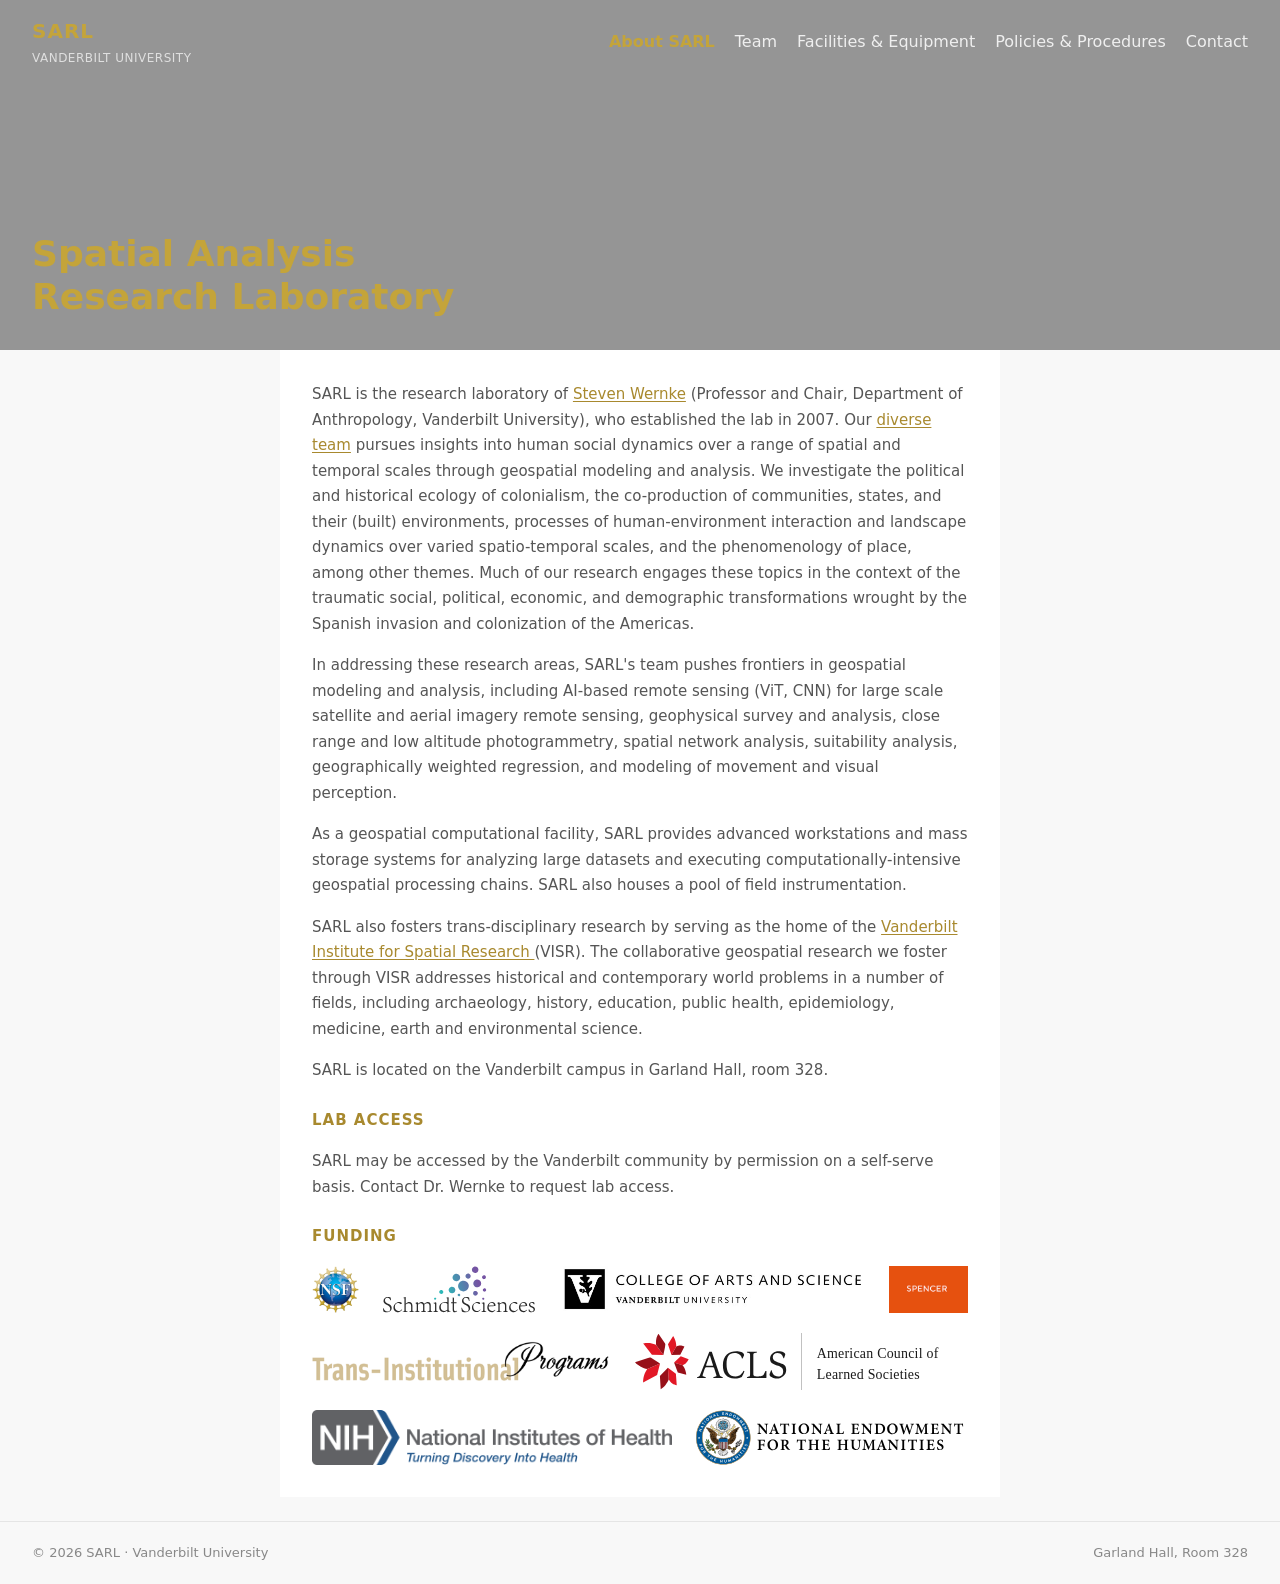
==== commit 3d7fec1d: "Replace NEH and ACLS funding logos with transparent SVGs Use NEH's current seal logo and the ACLS lo" ====
--- a/index.html
+++ b/index.html
@@ -57,11 +57,11 @@
         </div>
         <div class="funding-row">
           <img src="images/logos/vanderbilt-tip.png" alt="Vanderbilt Trans-Institutional Programs logo" style="--ar: 437 / 58; --scale: 0.7">
-          <img src="images/logos/acls.png" alt="American Council of Learned Societies logo" style="--ar: 1024 / 155">
+          <img src="images/logos/acls.svg" alt="American Council of Learned Societies logo" style="--ar: 359 / 61">
         </div>
         <div class="funding-row">
           <img src="images/logos/nih.png" alt="National Institutes of Health logo" style="--ar: 780 / 120">
-          <img src="images/logos/neh.jpg" alt="National Endowment for the Humanities logo" style="--ar: 600 / 147">
+          <img src="images/logos/neh.svg" alt="National Endowment for the Humanities logo" style="--ar: 1354.49 / 275.76">
         </div>
       </div>
     </section>
--- a/css/style.css
+++ b/css/style.css
@@ -262,6 +262,7 @@
   padding-bottom: var(--section-gap);
   margin-bottom: var(--section-gap);
   border-bottom: 1px solid #eee;
+  scroll-margin-top: 16px; /* profiles are link targets: team.html#first-last */
 }
 
 .profile:last-child {
@@ -280,6 +281,28 @@
   font-size: 18px;
   font-weight: 700;
   color: var(--heading);
+}
+
+/* Permalink next to each name: shown on hover/focus, always faintly on touch */
+.profile-anchor {
+  margin-left: 4px;
+  font-weight: 400;
+  color: var(--gold);
+  text-decoration: none;
+  opacity: 0;
+  transition: opacity 0.15s;
+}
+
+.profile:hover .profile-anchor,
+.profile:target .profile-anchor,
+.profile-anchor:focus-visible {
+  opacity: 1;
+}
+
+@media (hover: none) {
+  .profile-anchor {
+    opacity: 0.6;
+  }
 }
 
 .profile-title {
